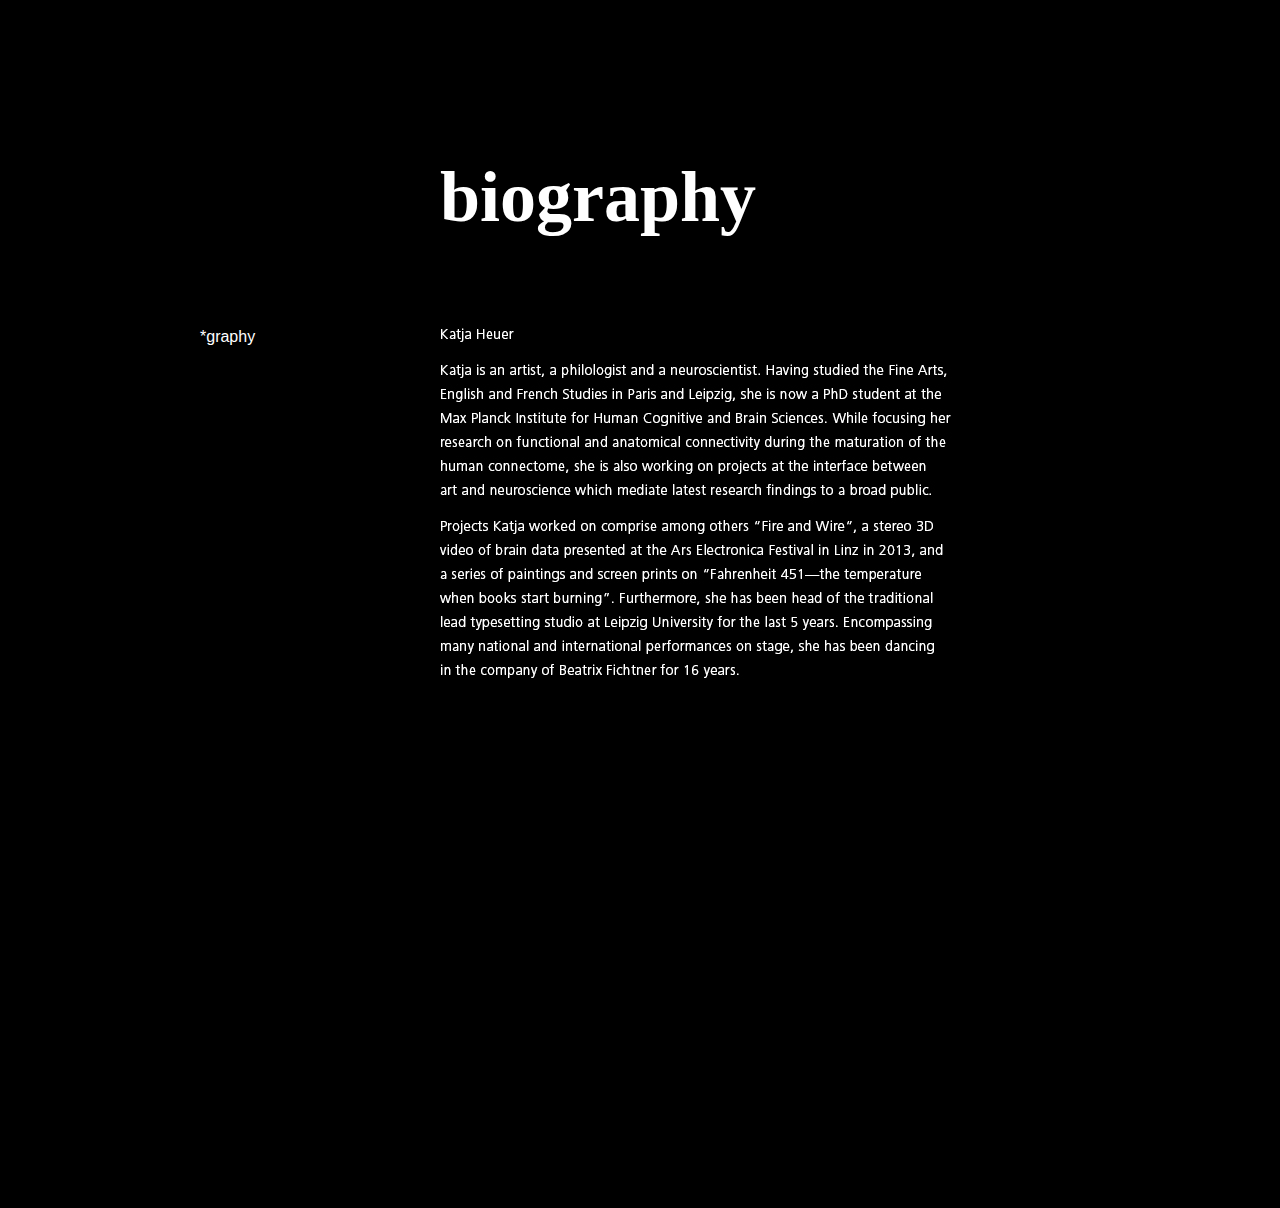
==== biography/index.html @ ea09fcff "adding biography" ====
<!DOCTYPE HTML PUBLIC "-//W3C//DTD HTML 4.01 Transitional//EN"
       "http://www.w3.org/TR/html4/loose.dtd">
<html>
	<head>
		<title>biography</title>
		<link rel="stylesheet" type="text/css" href="../master.css" />
		<script data-main="app" src="../js/lib/require.js"></script>
		<link rel="shortcut icon" type="image/x-icon" href="../star16.png" />
	</head>
	<body>
		<div class="container">
			<div class="title">
				<h1 id="title" >biography</h1>
			</div>
			<div class="navigation">
				<h2><a href="../index.html">*graphy</a></h2>
				<!--
				<h2 id="#p1" ><a href="#link1">link1</a></h2>
				<h2 id="#p2" ><a href="#link2">link2</a></h2>
				<h2 id="#p3" ><a href="#link3">link3</a></h2>
				-->
			</div>
			<div class="content" id="previewDiv">
				<img id="previewImg" src="content/001.jpg"></img>
			</div>
			<div class="content" id="contentDiv1" style="display:none">
			</div>
			<div class="content" id="content2Div2" style="display:none">
			</div>
			<div class="content" id="content3Div3" style="display:none">
			</div>
		</div>
		
	</body>
</html>
---- master.css ----
body {
	padding: 0 0;
	overflow-y: scroll;
	background-color: #000000;
	color: #ffffff;
	font-family: "Droid Serif", serif;
	font-size: 15px
}

h1 {
	font-size: 72px;
	font-family: "Droid Serif", serif;
	text-align: left;
}

h2 {
	font-size: 16px;
	font-family: "Droid Sans", sans-serif;
	font-weight: lighter;
	text-align: left;
	margin-top: 20px;
}

a {
	color: #ffffff;
	text-decoration: none
}

.container {
	background: #000000;
	position:absolute;
  	left:50%; 
	width: 880px;
	height: 1200px;
	margin:0 0 0 -440px;  
}

.title {
	background: #000000;
	position:absolute;
	top: 100px;
	left: 240px;
	width: 640px;
	height: 200px;
}

.navigation {
	background: #000000;
	position:absolute;
	top: 300px;
	width: 240px;
}

.content {
	position:absolute;
	background: #000000;
	width: 640px;
	height: 500px;
	overflow: hidden;
	top: 320px;
	left: 240px;
}

.thumbDiv {
	background: #000000;
	position:absolute;
	width: 680px;
	height: 500px;
	top: 820px;
	left: 230px;
	overflow: hidden;
}

.thumbDiv img {
	width: 148px;
	height: 70px;
	margin-left: 12px;
	margin-top: 10px;
}

img, object {
	max-width: 100%;
	max-height: 100%;
}
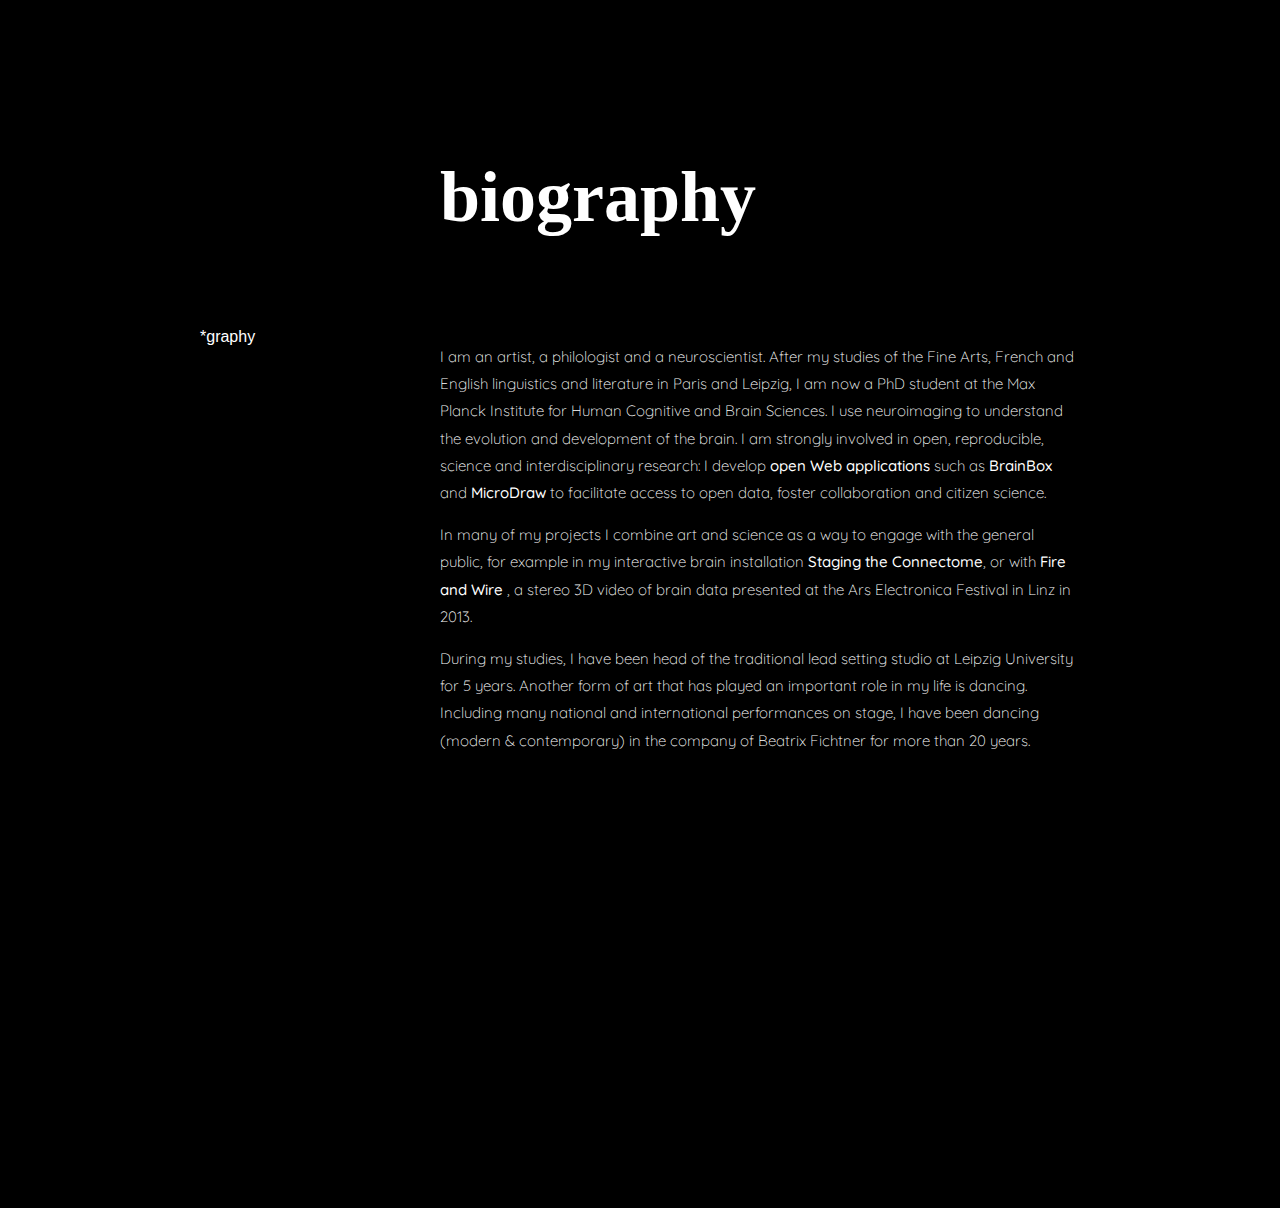
==== commit ece11034: "updating bio, implemented as text" ====
--- a/biography/index.html
+++ b/biography/index.html
@@ -4,9 +4,25 @@
 	<head>
 		<title>biography</title>
 		<link rel="stylesheet" type="text/css" href="../master.css" />
+		<link href="https://fonts.googleapis.com/css?family=Quicksand:300,500&display=swap" rel="stylesheet">
 		<script data-main="app" src="../js/lib/require.js"></script>
 		<link rel="shortcut icon" type="image/x-icon" href="../star16.png" />
 	</head>
+	<style>
+		p {
+			font-family: 'Quicksand', sans-serif;
+			font-weight: 300;
+			line-height: 1.7rem;;
+		}
+		a {
+			font-weight: 500;
+			cursor: pointer;
+			border-bottom: 0px;
+		}
+		a.hover {
+			border-bottom: 1px;
+		}
+	</style>
 	<body>
 		<div class="container">
 			<div class="title">
@@ -20,15 +36,35 @@
 				<h2 id="#p3" ><a href="#link3">link3</a></h2>
 				-->
 			</div>
-			<div class="content" id="previewDiv">
+			<!-- <div class="content" id="previewDiv">
 				<img id="previewImg" src="content/001.jpg"></img>
+			</div> -->
+			<div class="textcontent">
+				<p>
+					I am an artist, a philologist and a neuroscientist. After my studies of the Fine Arts, 
+					French and English linguistics and literature in Paris and Leipzig, I am now a PhD student 
+					at the Max Planck Institute for Human Cognitive and Brain Sciences. I use neuroimaging 
+					to understand the evolution and development of the brain. I am strongly involved in 
+					open, reproducible, science and interdisciplinary research: I develop <a href="https://www.youtube.com/watch?v=kwsLoVKnw24&t=4s" target="_blank">open Web 
+					applications</a> such as <a href="http://brainbox.pasteur.fr" target="_blank">BrainBox</a> and <a href="http://microdraw.pasteur.fr" target="_blank">MicroDraw</a> to facilitate access to open data, foster
+					collaboration and citizen science. </p>
+				<p> In many of my projects I combine art and science as a way to engage with the general 
+					public, for example in my interactive brain installation <a href="http://tiny.cc/ArtOfMR_2X" target="_blank">Staging the Connectome</a>, or with 
+					<a href="http://tiny.cc/FireAndWireX" target="_blank">Fire and Wire </a>, a stereo 3D video of brain data presented at 
+					the Ars Electronica Festival in Linz in 2013.</p>
+				<p>
+					During my studies, I have been head of the traditional lead setting studio at Leipzig University 
+					for 5 years. Another form of art that has played an important role in my life is dancing. Including many national and international performances on stage, I have 
+					been dancing (modern & contemporary) in the company of Beatrix Fichtner for more 
+					than 20 years. 
+				</p>
 			</div>
-			<div class="content" id="contentDiv1" style="display:none">
+			<!-- <div class="content" id="contentDiv1" style="display:none">
 			</div>
 			<div class="content" id="content2Div2" style="display:none">
 			</div>
 			<div class="content" id="content3Div3" style="display:none">
-			</div>
+			</div> -->
 		</div>
 		
 	</body>
--- a/master.css
+++ b/master.css
@@ -4,7 +4,7 @@
 	background-color: #000000;
 	color: #ffffff;
 	font-family: "Droid Serif", serif;
-	font-size: 15px
+	font-size: 15px;
 }
 
 h1 {
@@ -23,7 +23,7 @@
 
 a {
 	color: #ffffff;
-	text-decoration: none
+	text-decoration: none;
 }
 
 .container {
@@ -61,6 +61,16 @@
 	left: 240px;
 }
 
+.textcontent {
+	position:absolute;
+	background: #000000;
+	width: 640px;
+	height: 500px;
+	overflow: hidden;
+	top: 320px;
+	left: 240px;
+}
+
 .thumbDiv {
 	background: #000000;
 	position:absolute;
